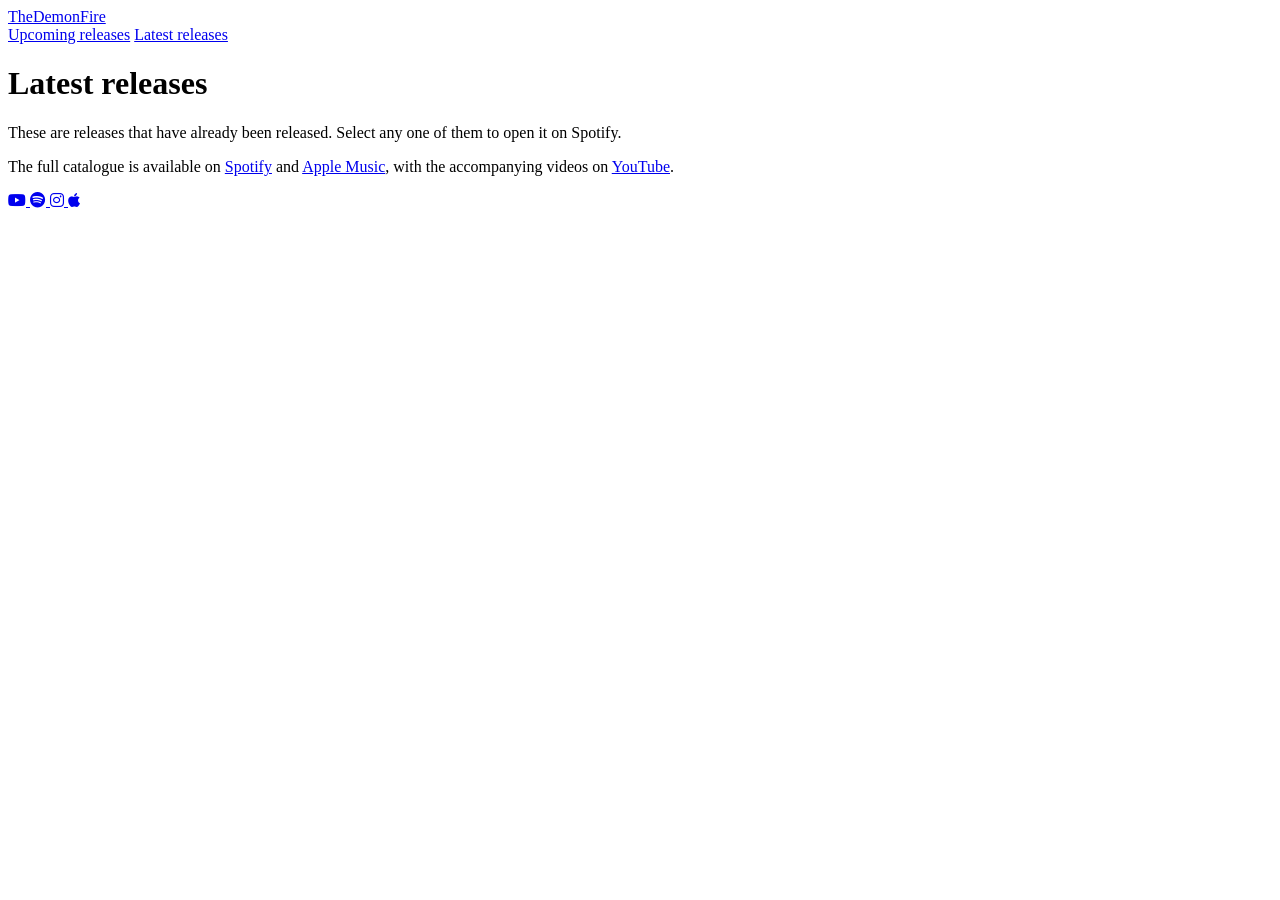
==== latest/index.html @ 96a4a778 "Add index.html for latest releases page" ====
<!DOCTYPE html>
<html lang="en"> <!-- Define the language of the website -->

<head>
  <meta charset="utf-8"> <!-- Define the character encoding -->
  <meta name="viewport" content="width=device-width, initial-scale=1"> <!-- Define the viewport -->

  <title>Latest Releases | TheDemonFire</title>

  <link rel="icon" type="image/x-icon" href="/favicon.ico">

  <!-- Meta description for search engines -->
  <meta name="description" content="Explore the latest releases from TheDemonFire.">
  
  <!-- Open Graph meta description for social media sharing -->
  <meta property="og:description" content="Explore the latest releases from TheDemonFire.">

  <!-- Open Graph meta URL for social media sharing -->
  <meta property="og:url" content="https://www.thedemonfire.com/previous/">

  <!-- Open Graph meta tags -->
  <meta property="og:title" content="Latest Releases | TheDemonFire">
  
  <!-- Defines the type of content for Open Graph social media previews -->
  <meta property="og:type" content="website">
  
  <!-- Preconnects to Google Fonts to improve font loading speed -->
  <link rel="preconnect" href="https://fonts.googleapis.com">
  <link rel="preconnect" href="https://fonts.gstatic.com" crossorigin>

  <!-- Loads the "Archivo" font used for the TheDemonFire wordmark / logo -->
  <link href="https://fonts.googleapis.com/css2?family=Archivo:wdth,wght@62..125,700&display=swap" rel="stylesheet">

  <!-- Loads "Font Awesome" icons for social media and interface icons -->
  <link rel="stylesheet" href="https://cdnjs.cloudflare.com/ajax/libs/font-awesome/6.5.0/css/all.min.css">
  <link rel="stylesheet" href="/style.css">
</head>

<body>
  <header class="topbar">
    <a class="topbar__mark" href="/">TheDemonFire</a> <!-- TheDemonFire wordmark linking to the homepage -->
    
    <!-- Navigation links to different sections of the website -->
    <nav class="topbar__nav" aria-label="Sections">
      <a class="navbtn" href="/upcoming/">Upcoming releases</a>
      <a class="navbtn" href="/latest/" aria-current="page">Latest releases</a>
    </nav>
  </header>

  <!-- Main content of the page, the latest releases header and description section -->
  <main class="page">
    <div class="page__head">
      <h1 class="page__title">Latest releases</h1>
      <p class="page__sub">These are releases that have already been released. Select any one of them to open it on Spotify.</p>
    </div>

    <div class="page__body">
      <section class="list" data-releases="7" aria-label="Latest releases"></section> <!-- Lists the latest seven releases -->
    </div>

    <!-- Note about where to find the full catalogue of releases and accompanying videos at the bottom of the list -->
    <p class="page__note"> The full catalogue is available on
      <a href="https://open.spotify.com/artist/5WlSr320ygP7poNts98aXH" target="_blank" rel="noopener">Spotify</a> and
      <a href="https://music.apple.com/gb/artist/thedemonfire/1512609484" target="_blank" rel="noopener">Apple Music</a>,
      with the accompanying videos on
      <a href="https://www.youtube.com/@TheDemonFire" target="_blank" rel="noopener">YouTube</a>.
    </p>
  </main>

  <!-- Social media links for TheDemonFire, with icons and accessible labels at the bottom -->
  <nav class="social" aria-label="Social links">
    
    <!-- YouTube link -->
    <a href="https://www.youtube.com/@TheDemonFire" target="_blank" rel="noopener" aria-label="YouTube">
      <i class="fa-brands fa-youtube" aria-hidden="true"></i>
    </a>
    
    <!-- Spotify link -->
    <a href="https://open.spotify.com/artist/5WlSr320ygP7poNts98aXH" target="_blank" rel="noopener" aria-label="Spotify">
      <i class="fa-brands fa-spotify" aria-hidden="true"></i>
    </a>
    
    <!-- Instagram link -->
    <a href="https://www.instagram.com/thedemonfiremusic/" target="_blank" rel="noopener" aria-label="Instagram">
      <i class="fa-brands fa-instagram" aria-hidden="true"></i>
    </a>

    <!-- Apple Music link -->
    <a href="https://music.apple.com/gb/artist/thedemonfire/1512609484" target="_blank" rel="noopener" aria-label="Apple Music">
      <i class="fa-brands fa-apple" aria-hidden="true"></i>
    </a>
  </nav>

  <!-- Loads the website data used for releases and other content -->
  <script src="/data.js"></script>

  <!-- Loads the JavaScript functionality for displaying latest releases -->
  <script src="/latest-releases.js"></script>

  <!-- Loads the main website JavaScript functionality -->
  <script src="/site.js"></script>
</body>
</html>
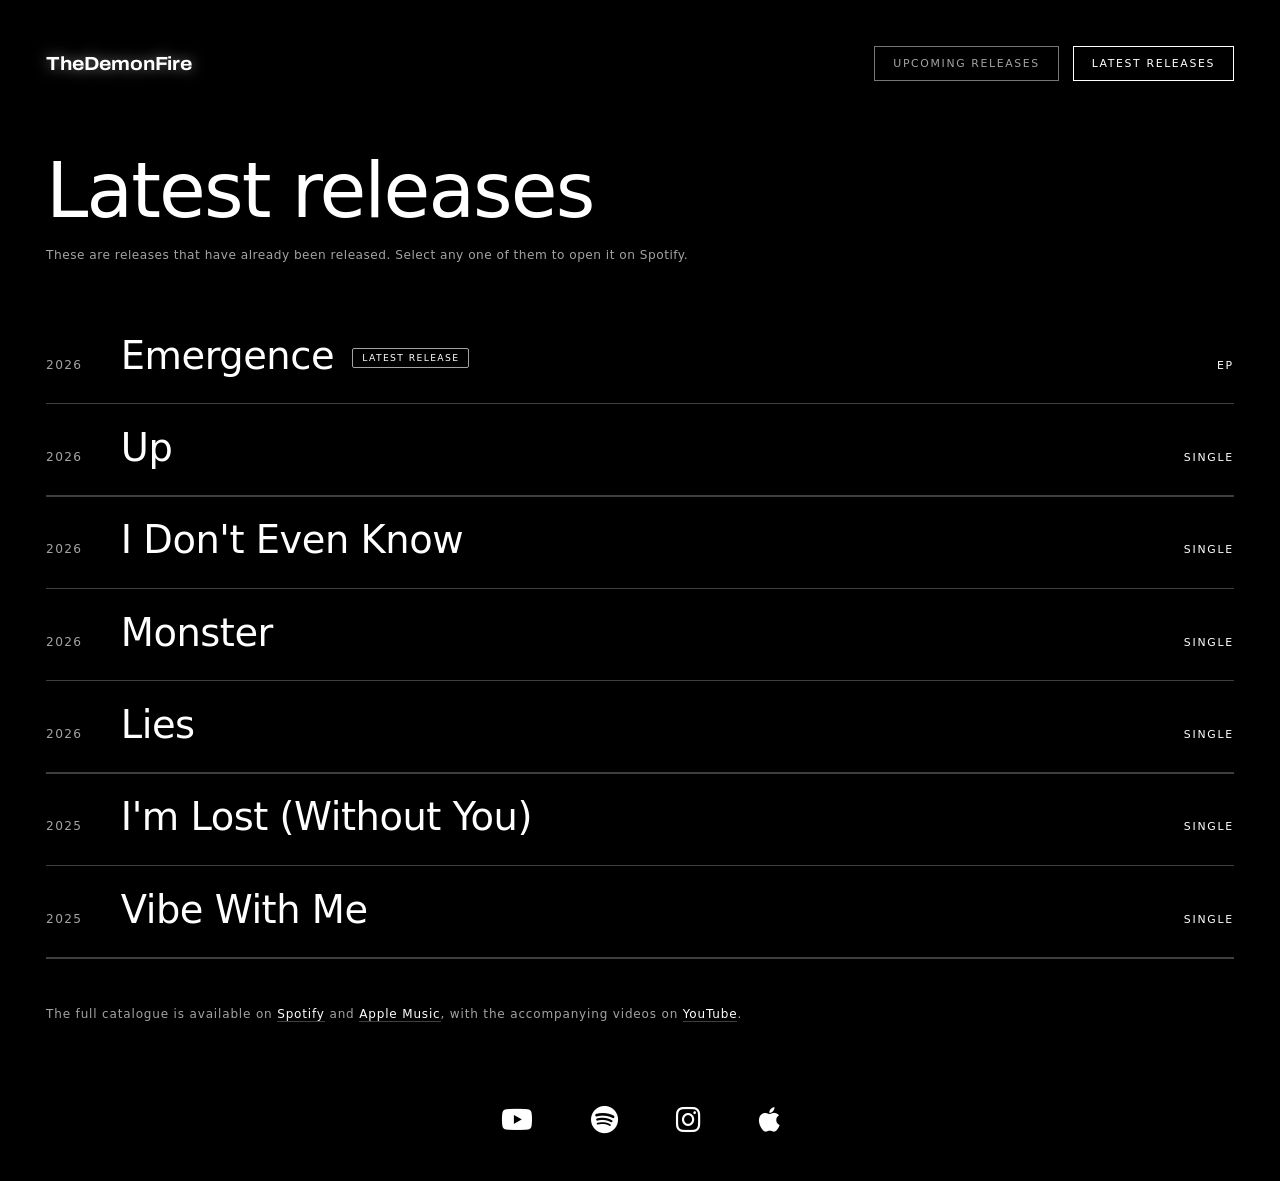
==== commit 460bd238: "Added some formatting changes (06/08/2026)" ====
--- a/latest/index.html
+++ b/latest/index.html
@@ -5,7 +5,7 @@
   <meta charset="utf-8"> <!-- Define the character encoding -->
   <meta name="viewport" content="width=device-width, initial-scale=1"> <!-- Define the viewport -->
 
-  <title>Latest Releases | TheDemonFire</title>
+  <title>TheDemonFire | Latest Releases</title>
 
   <link rel="icon" type="image/x-icon" href="/favicon.ico">
 
@@ -19,7 +19,7 @@
   <meta property="og:url" content="https://www.thedemonfire.com/previous/">
 
   <!-- Open Graph meta tags -->
-  <meta property="og:title" content="Latest Releases | TheDemonFire">
+  <meta property="og:title" content="TheDemonFire | Latest Releases">
   
   <!-- Defines the type of content for Open Graph social media previews -->
   <meta property="og:type" content="website">
--- a/style.css
+++ b/style.css
@@ -0,0 +1,424 @@
+
+/* --------------------------------------------------------------------------
+
+   IMPORTANT NOTE
+
+   This file was generated by Claude A.I. by Anthropic.
+
+   -------------------------------------------------------------------------- */
+
+/* The root variables (like colors, spacing and animation settings) define the global CSS variables for the website. */
+:root {
+  --bg: #000000;
+  --ink: #ffffff;
+  --ink-mid: #a3a3a3; /* Dates and secondary text */
+  --ink-dim: #767676; /* Resting button borders */
+  --rule: #b4b4b4; /* The straight divider lines */
+  --rule-soft: #3f3f3f; /* Inactive rules on release lists */
+  --ease: cubic-bezier(0.25, 0.6, 0.3, 1);
+  --edge: clamp(18px, 3.6vw, 50px);
+}
+
+/* Global reset and base element behaviour. */
+*, *::before, *::after { box-sizing: border-box; }
+
+html { -webkit-text-size-adjust: 100%; }
+
+/* Base body styling defining the overall page layout, typography, colors and default rendering behaviour. */
+body {
+  margin: 0;
+  min-height: 100dvh;
+  display: flex;
+  flex-direction: column;
+  background: var(--bg);
+  color: var(--ink);
+  font-family: "Segoe UI Light", "Segoe UI", system-ui, -apple-system, "Helvetica Neue", Arial, sans-serif;
+  font-weight: 300;
+  -webkit-font-smoothing: antialiased;
+  overflow-x: hidden;
+}
+
+/* Global link, text selection and keyboard focus styling for accessibility. */
+
+a { color: inherit; text-decoration: none; }
+
+::selection { background: var(--ink); color: var(--bg); }
+
+:focus-visible {
+  outline: 2px solid var(--ink);
+  outline-offset: 5px;
+  border-radius: 2px;
+}
+
+/* --------------------------------------------------------------------------------------------------------------------------
+
+   Top navigation bar
+
+   This defines the header layout, "TheDemonFire" wordmark, navigation buttons and their interactive hover and active states.
+   
+   -------------------------------------------------------------------------------------------------------------------------- */
+
+.topbar {
+  display: flex;
+  align-items: center;
+  justify-content: space-between;
+  gap: 20px;
+  padding: var(--edge) var(--edge) 0;
+}
+
+.topbar--right { justify-content: flex-end; }
+
+.topbar__mark {
+  font-family: "Archivo", "Segoe UI", system-ui, sans-serif;
+  font-variation-settings: "wdth" 110;
+  font-size: clamp(15px, 1.7vw, 19px);
+  font-weight: 700;
+  letter-spacing: -0.01em;
+  text-shadow: 0 0 14px rgba(255, 255, 255, 0.5);
+}
+
+.topbar__nav {
+  display: flex;
+  gap: clamp(9px, 1.2vw, 14px);
+}
+
+.navbtn {
+  display: inline-block;
+  padding: 10px clamp(12px, 1.4vw, 20px);
+  border: 1px solid var(--ink-dim);
+  font-size: clamp(10px, 0.85vw, 12px);
+  letter-spacing: 0.15em;
+  text-transform: uppercase;
+  white-space: nowrap;
+  color: var(--ink-mid);
+  transition: color 0.3s var(--ease), border-color 0.3s var(--ease), box-shadow 0.3s var(--ease);
+}
+
+.navbtn:hover,
+.navbtn:focus-visible {
+  color: var(--ink);
+  border-color: var(--ink);
+  box-shadow: 0 0 18px rgba(255, 255, 255, 0.22);
+}
+
+.navbtn[aria-current="page"] {
+  color: var(--ink);
+  border-color: var(--ink);
+}
+
+/* ---------------------------------------------------------------------------------------------------
+   
+   Front page
+
+   This section controls the homepage layout and the centered glowing "TheDemonFire" wordmark styling.
+
+   --------------------------------------------------------------------------------------------------- */
+
+.home {
+  flex: 1;
+  display: grid;
+  place-items: center;
+  padding: clamp(30px, 6vh, 70px) var(--edge);
+}
+
+.wordmark {
+  display: block;
+  font-family: "Archivo", "Segoe UI", system-ui, sans-serif;
+  font-variation-settings: "wdth" 112;
+  font-size: clamp(22px, 2.3vw, 36px);
+  font-weight: 700;
+  letter-spacing: -0.012em;
+  text-align: center;
+  color: var(--ink);
+  text-shadow:
+    0 0 9px  rgba(255, 255, 255, 1),
+    0 0 22px rgba(255, 255, 255, 0.75),
+    0 0 44px rgba(255, 255, 255, 0.5),
+    0 0 82px rgba(255, 255, 255, 0.3);
+}
+
+/* -----------------------------------------------------------------------------------------------------------------------------------------
+
+   Social links
+
+   This section defines the layout and styling of social media icons displayed across all pages, including hover and keyboard focus effects.
+
+   ----------------------------------------------------------------------------------------------------------------------------------------- */
+
+.social {
+  display: flex;
+  justify-content: center;
+  gap: clamp(28px, 5vw, 58px);
+  padding: clamp(26px, 5vh, 52px) var(--edge) var(--edge);
+}
+
+.social a {
+  font-size: clamp(22px, 2.2vw, 32px);
+  line-height: 1;
+  color: var(--ink);
+  transition: transform 0.3s var(--ease), text-shadow 0.3s var(--ease);
+}
+
+.social a:hover,
+.social a:focus-visible {
+  transform: scale(1.14);
+  text-shadow: 0 0 20px rgba(255, 255, 255, 0.6);
+}
+
+/* ---------------------------------------------------------------------------------------------------------------------------------------------
+   
+   Inner pages
+
+   This section defines the general layout, headings, descriptions and content containers used throughout secondary pages such as release lists.
+   
+   --------------------------------------------------------------------------------------------------------------------------------------------- */
+
+.page {
+  flex: 1;
+  padding: clamp(36px, 8vh, 84px) var(--edge) clamp(20px, 4vh, 40px);
+}
+
+.page__head { max-width: 1500px; margin: 0 0 clamp(28px, 5vh, 56px); }
+
+.page__title {
+  margin: 0;
+  font-size: clamp(28px, 6.2vw, 76px);
+  font-weight: 300;
+  letter-spacing: -0.025em;
+  line-height: 1;
+  white-space: nowrap;
+}
+
+.page__sub {
+  margin: 16px 0 0;
+  font-size: clamp(11px, 0.95vw, 13px);
+  line-height: 1.8;
+  letter-spacing: 0.04em;
+  color: var(--ink-mid);
+}
+
+.page__body { max-width: 1500px; }
+
+/* -------------------------------------------------------------------------------------------------------------------------------------------------------
+   
+   Release list
+
+   This section controls the layout and styling of individual release entries, like metadata, titles, categories, labels, dividers and hover interactions.
+
+   ------------------------------------------------------------------------------------------------------------------------------------------------------- */
+
+.list { display: flex; flex-direction: column; }
+
+.item {
+  position: relative;
+  display: grid;
+  grid-template-columns: max-content minmax(0, 1fr) max-content;
+  align-items: baseline;
+  gap: clamp(16px, 3vw, 46px);
+  padding: clamp(16px, 2.4vh, 28px) 0 clamp(20px, 3vh, 34px);
+}
+
+.item__meta {
+  font-variant-numeric: tabular-nums;
+  font-size: clamp(11px, 0.95vw, 13px);
+  letter-spacing: 0.11em;
+  color: var(--ink-mid);
+  white-space: nowrap;
+}
+
+.item__title {
+  font-size: clamp(20px, 3vw, 40px);
+  font-weight: 300;
+  letter-spacing: -0.012em;
+  line-height: 1.14;
+  transition: text-shadow 0.4s var(--ease);
+}
+
+.item__title em {
+  font-style: normal;
+  font-weight: 300;
+  font-size: 0.56em;
+  color: var(--ink-mid);
+  margin-left: 0.35em;
+}
+
+.item__latest {
+  display: inline-block;
+  margin-left: 0.7em;
+  padding: 4px 9px;
+  border: 1px solid var(--ink-mid);
+  border-radius: 2px;
+  font-size: clamp(9px, 0.72vw, 11px);
+  letter-spacing: 0.15em;
+  text-transform: uppercase;
+  line-height: 1;
+  white-space: nowrap;
+  vertical-align: middle;
+  color: var(--ink);
+  transition: border-color 0.4s var(--ease), box-shadow 0.4s var(--ease);
+}
+
+a.item:hover .item__latest,
+a.item:focus-visible .item__latest {
+  border-color: var(--ink);
+  box-shadow: 0 0 14px rgba(255, 255, 255, 0.28);
+}
+
+.item__tag {
+  font-size: clamp(10px, 0.85vw, 12px);
+  letter-spacing: 0.16em;
+  text-transform: uppercase;
+  color: var(--ink-mid);
+  white-space: nowrap;
+  text-align: right;
+}
+
+/* Release divider line displayed beneath each item. */
+.item__rule {
+  position: absolute;
+  left: 0; right: 0; bottom: 0;
+  height: 1.5px;
+  background: var(--rule-soft);
+  transform-origin: left center;
+  transition: background-color 0.4s var(--ease), box-shadow 0.4s var(--ease);
+}
+
+a.item:hover .item__rule,
+a.item:focus-visible .item__rule {
+  background: var(--rule);
+  box-shadow: 0 0 14px rgba(255, 255, 255, 0.4);
+}
+
+a.item:hover .item__title,
+a.item:focus-visible .item__title { text-shadow: 0 0 24px rgba(255, 255, 255, 0.55); }
+
+a.item:hover .item__meta,
+a.item:hover .item__tag,
+a.item:focus-visible .item__meta,
+a.item:focus-visible .item__latest {
+  display: inline-block;
+  margin-left: 0.7em;
+  padding: 4px 9px;
+  border: 1px solid var(--ink-mid);
+  border-radius: 2px;
+  font-size: clamp(9px, 0.72vw, 11px);
+  letter-spacing: 0.15em;
+  text-transform: uppercase;
+  line-height: 1;
+  white-space: nowrap;
+  vertical-align: middle;
+  color: var(--ink);
+  transition: border-color 0.4s var(--ease), box-shadow 0.4s var(--ease);
+}
+
+a.item:hover .item__latest,
+a.item:focus-visible .item__latest {
+  border-color: var(--ink);
+  box-shadow: 0 0 14px rgba(255, 255, 255, 0.28);
+}
+
+.item__tag { color: var(--ink); }
+
+/* Additional page information and supporting links displayed below content. */
+
+.page__note {
+  max-width: 1500px;
+  margin: clamp(30px, 5vh, 58px) 0 0;
+  font-size: clamp(11px, 0.95vw, 12px);
+  line-height: 1.8;
+  letter-spacing: 0.07em;
+  color: var(--ink-mid);
+}
+
+.page__note a { color: var(--ink); border-bottom: 1px solid var(--rule-soft); }
+.page__note a:hover { border-bottom-color: var(--ink); }
+
+/* --------------------------------------------------------------------------------------------------------------------------------
+
+   Page load animations
+
+   This section controls the initial loading animation for release entries, where divider lines expand and content fades into view.
+
+   -------------------------------------------------------------------------------------------------------------------------------- */
+
+.js .item__rule { transform: scaleX(0); }
+.js .item > *:not(.item__rule) { opacity: 0; }
+
+.drawn .item__rule {
+  transform: scaleX(1);
+  transition: transform 0.85s var(--ease) var(--delay, 0s), background-color 0.4s var(--ease), box-shadow 0.4s var(--ease);
+}
+
+.drawn .item > *:not(.item__rule) {
+  opacity: 1;
+  transition: opacity 0.6s ease var(--delay, 0s), text-shadow 0.4s var(--ease);
+}
+
+/* -----------------------------------------------------------------------------------------------------------------------------------
+
+   Responsive layout
+
+   This section adjusts the page elements, navigation, release entries, typography and spacing for smaller screens and mobile devices.
+
+   ----------------------------------------------------------------------------------------------------------------------------------- */
+
+@media (max-width: 720px) {
+  
+  .item {
+    grid-template-columns: minmax(0, 1fr);
+    gap: 5px;
+  }
+
+  .item__latest {
+    display: inline-block;
+    margin-left: 0.7em;
+    padding: 4px 9px;
+    border: 1px solid var(--ink-mid);
+    border-radius: 2px;
+    font-size: clamp(9px, 0.72vw, 11px);
+    letter-spacing: 0.15em;
+    text-transform: uppercase;
+    line-height: 1;
+    white-space: nowrap;
+    vertical-align: middle;
+    color: var(--ink);
+    transition: border-color 0.4s var(--ease), box-shadow 0.4s var(--ease);
+}
+
+a.item:hover .item__latest,
+a.item:focus-visible .item__latest {
+  border-color: var(--ink);
+  box-shadow: 0 0 14px rgba(255, 255, 255, 0.28);
+}
+
+.item__tag { text-align: left; }
+
+  .item__title { font-size: clamp(19px, 5.4vw, 30px); }
+
+  .item__title em { display: inline-block; }
+
+  .topbar { flex-wrap: wrap; gap: 14px; }
+  .topbar__nav { width: 100%; }
+  .navbtn { flex: 1; text-align: center; padding: 11px 8px; }
+  .topbar--right { justify-content: center; }
+
+}
+
+/* ---------------------------------------------------------------------------------------------------------------------------------
+
+   Reduced motion accessibility
+
+   Disables or minimizes animations and transitions for users who have enabled reduced motion preferences in their operating system.
+
+   --------------------------------------------------------------------------------------------------------------------------------- */
+
+@media (prefers-reduced-motion: reduce) {
+
+  .js .item__rule { transform: scaleX(1); }
+  .js .item > *:not(.item__rule) { opacity: 1; }
+  
+  *, *::before, *::after {
+    animation-duration: 0.01ms !important;
+    transition-duration: 0.01ms !important;
+  }
+}
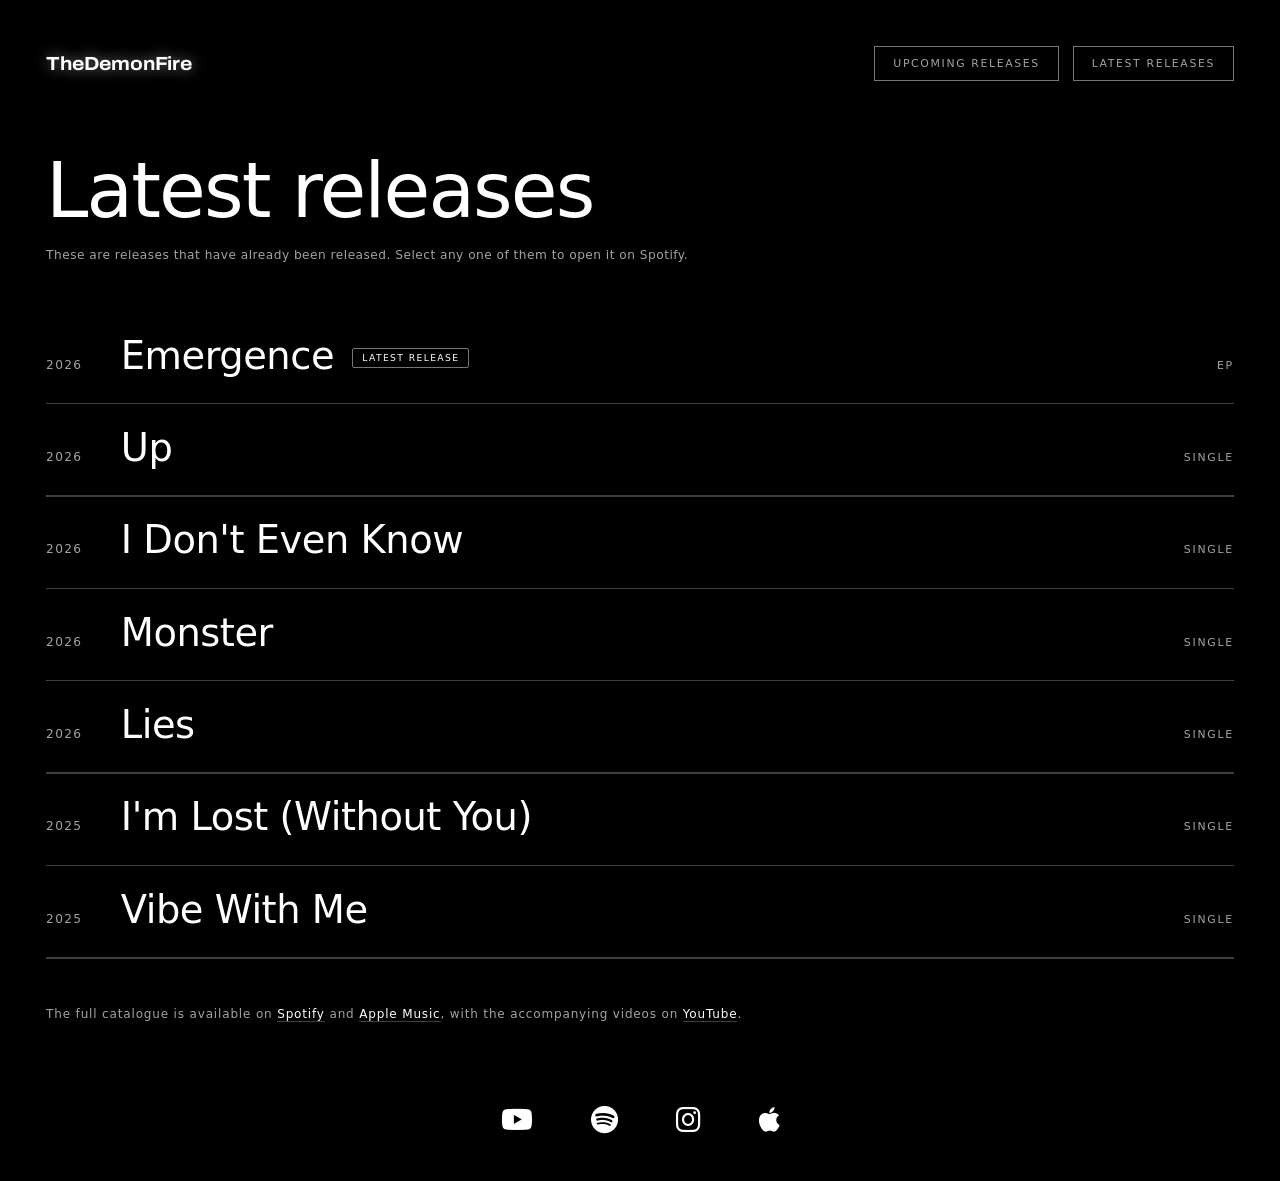
==== commit 6feb973a: "Update index.html" ====
--- a/latest/index.html
+++ b/latest/index.html
@@ -16,7 +16,7 @@
   <meta property="og:description" content="Explore the latest releases from TheDemonFire.">
 
   <!-- Open Graph meta URL for social media sharing -->
-  <meta property="og:url" content="https://www.thedemonfire.com/previous/">
+  <meta property="og:url" content="https://www.thedemonfire.com/latest/">
 
   <!-- Open Graph meta tags -->
   <meta property="og:title" content="TheDemonFire | Latest Releases">
--- a/style.css
+++ b/style.css
@@ -101,11 +101,6 @@
   box-shadow: 0 0 18px rgba(255, 255, 255, 0.22);
 }
 
-.navbtn[aria-current="page"] {
-  color: var(--ink);
-  border-color: var(--ink);
-}
-
 /* ---------------------------------------------------------------------------------------------------
    
    Front page
@@ -246,7 +241,7 @@
   display: inline-block;
   margin-left: 0.7em;
   padding: 4px 9px;
-  border: 1px solid var(--ink-mid);
+  border: 1px solid var(--ink-dim);
   border-radius: 2px;
   font-size: clamp(9px, 0.72vw, 11px);
   letter-spacing: 0.15em;
@@ -295,29 +290,7 @@
 a.item:hover .item__meta,
 a.item:hover .item__tag,
 a.item:focus-visible .item__meta,
-a.item:focus-visible .item__latest {
-  display: inline-block;
-  margin-left: 0.7em;
-  padding: 4px 9px;
-  border: 1px solid var(--ink-mid);
-  border-radius: 2px;
-  font-size: clamp(9px, 0.72vw, 11px);
-  letter-spacing: 0.15em;
-  text-transform: uppercase;
-  line-height: 1;
-  white-space: nowrap;
-  vertical-align: middle;
-  color: var(--ink);
-  transition: border-color 0.4s var(--ease), box-shadow 0.4s var(--ease);
-}
-
-a.item:hover .item__latest,
-a.item:focus-visible .item__latest {
-  border-color: var(--ink);
-  box-shadow: 0 0 14px rgba(255, 255, 255, 0.28);
-}
-
-.item__tag { color: var(--ink); }
+a.item:focus-visible .item__tag { color: var(--ink); }
 
 /* Additional page information and supporting links displayed below content. */
 
@@ -368,28 +341,6 @@
     grid-template-columns: minmax(0, 1fr);
     gap: 5px;
   }
-
-  .item__latest {
-    display: inline-block;
-    margin-left: 0.7em;
-    padding: 4px 9px;
-    border: 1px solid var(--ink-mid);
-    border-radius: 2px;
-    font-size: clamp(9px, 0.72vw, 11px);
-    letter-spacing: 0.15em;
-    text-transform: uppercase;
-    line-height: 1;
-    white-space: nowrap;
-    vertical-align: middle;
-    color: var(--ink);
-    transition: border-color 0.4s var(--ease), box-shadow 0.4s var(--ease);
-}
-
-a.item:hover .item__latest,
-a.item:focus-visible .item__latest {
-  border-color: var(--ink);
-  box-shadow: 0 0 14px rgba(255, 255, 255, 0.28);
-}
 
 .item__tag { text-align: left; }
 
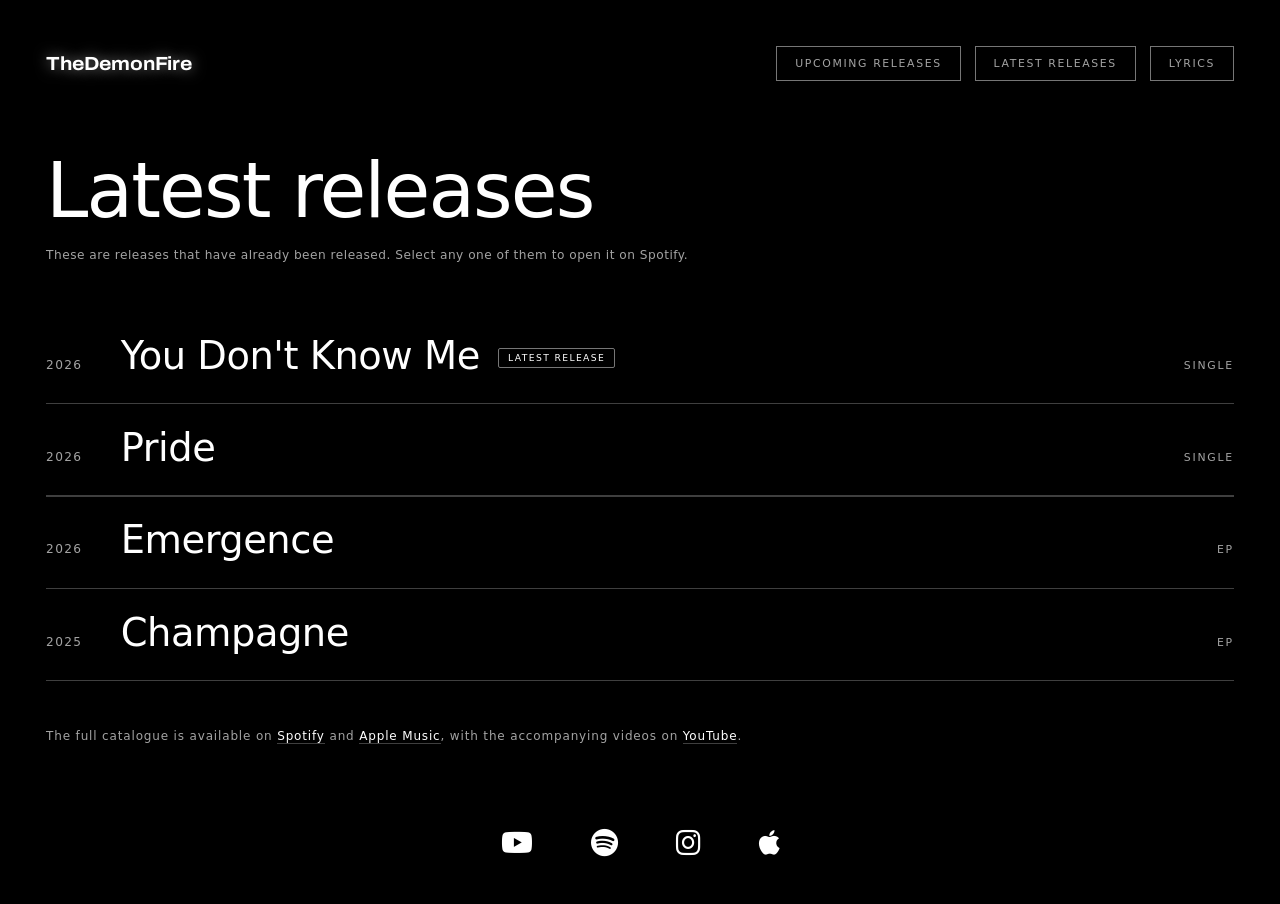
==== commit 5708fa67: "Added the lyrics button. (24.10.2026)" ====
--- a/latest/index.html
+++ b/latest/index.html
@@ -44,6 +44,7 @@
     <nav class="topbar__nav" aria-label="Sections">
       <a class="navbtn" href="/upcoming/">Upcoming releases</a>
       <a class="navbtn" href="/latest/" aria-current="page">Latest releases</a>
+      <a class="navbtn" href="/lyrics/">Lyrics</a>
     </nav>
   </header>
 
